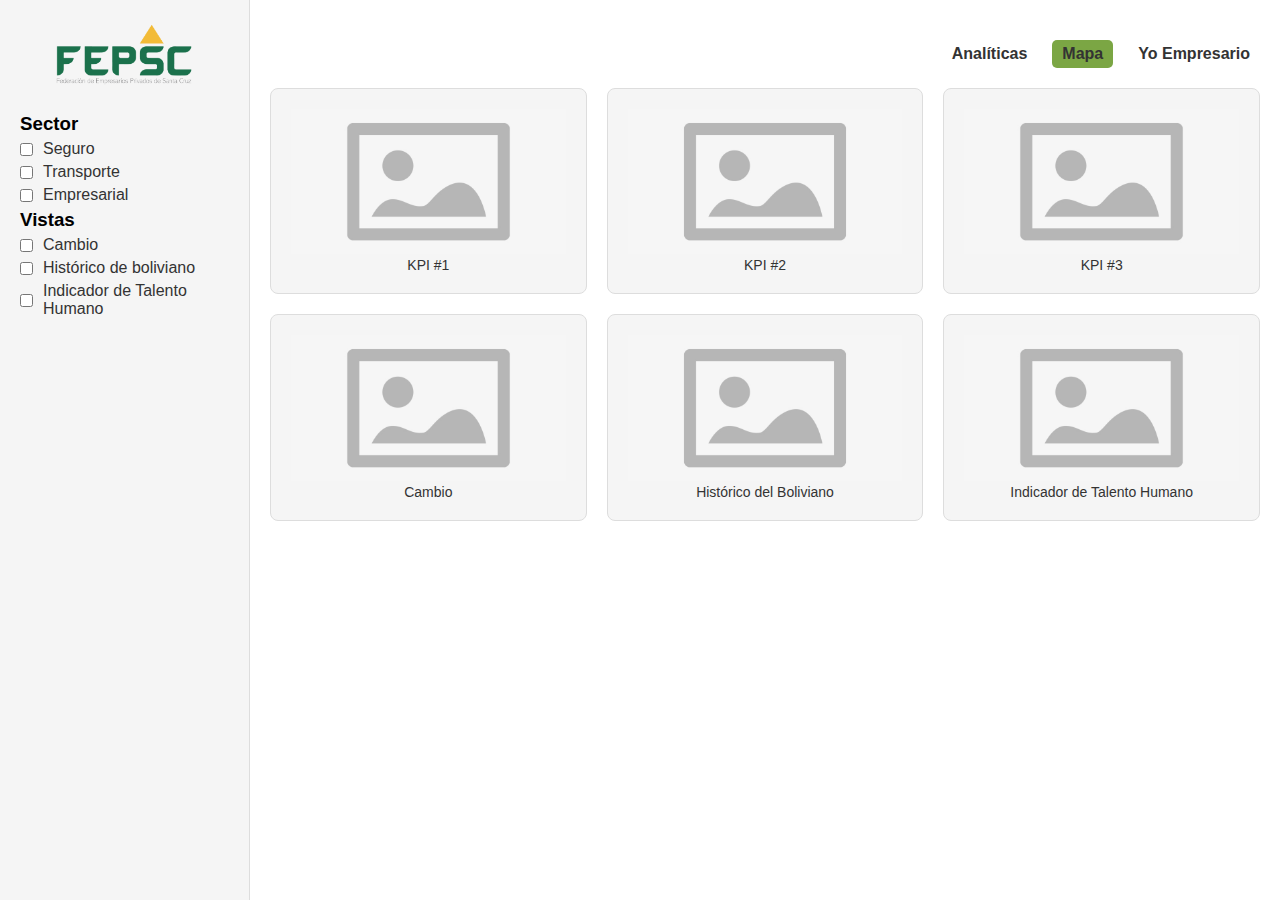
==== html/index.html @ 149c4485 "HTML y CSS" ====
<!DOCTYPE html>
<html lang="en">
<head>
    <meta charset="UTF-8">
    <meta name="viewport" content="width=device-width, initial-scale=1.0">
    <title>Dashboard Web - Pagina Principal</title>
    <link rel="stylesheet" href="../css/index.css">
</head>
<body>
    <div class="container">
        <aside class="sidebar">
            <img src="../images/fepscLogo.png" alt="FEPSC Logo" class="logo">
            <h3>Sector</h3>
            <div class="checkbox-group">
                <label><input type="checkbox" id="checkbox-seguro" onclick="toggleCardVisibility('card-seguro')"> Seguro</label>
                <label><input type="checkbox" id="checkbox-transporte" onclick="toggleCardVisibility('card-transporte')"> Transporte</label>
                <label><input type="checkbox" id="checkbox-empresarial" onclick="toggleCardVisibility('card-empresarial')"> Empresarial</label>
            </div>
            <h3>Vistas</h3>
            <div class="checkbox-group">
                <label><input type="checkbox" id="checkbox-cambio" onclick="toggleCardVisibility('card-cambio')"> Cambio</label>
                <label><input type="checkbox" id="checkbox-HdB" onclick="toggleCardVisibility('card-HdB')"> Histórico de boliviano</label>
                <label><input type="checkbox" id="checkbox-ITH" onclick="toggleCardVisibility('card-ITH')"> Indicador de Talento Humano</label>
            </div>
        </aside>
        <main class="content">
            <nav class="top-nav">
                <button id="toggleSidebar" class="toggle-btn">☰</button>
                <a href="index.html">Analíticas</a>
                <a href="maps.html" class="highlight">Mapa</a>
                <a href="yoEmpresario_list.html">Yo Empresario</a>
            </nav>
            <div class="card-container">
                <div class="card" id="card-seguro">
                    <img src="../images/imgplaceholder.png" alt="KPI 1" width="100%">   
                    KPI #1
                </div>
                <div class="card" id="card-transporte">
                    <img src="../images/imgplaceholder.png" alt="KPI 1" width="100%">
                    KPI #2
                </div>
                <div class="card" id="card-empresarial">
                    <img src="../images/imgplaceholder.png" alt="KPI 1" width="100%">
                    KPI #3
                </div>
                <div class="card" id="card-cambio">
                    <img src="../images/imgplaceholder.png" alt="KPI 1" width="100%">
                    Cambio
                </div>
                <div class="card" id="card-HdB">
                    <img src="../images/imgplaceholder.png" alt="KPI 1" width="100%">
                    Histórico del Boliviano
                </div>
                <div class="card" id="card-ITH">
                    <img src="../images/imgplaceholder.png" alt="KPI 1" width="100%">
                    Indicador de Talento Humano
                </div>
            </div>
        </main>
    </div>
    <script src="../js/toggleSidebar.js"></script>
    <script src="../js/toggleCard.js"></script>
</body>
</html>
---- css/index.css ----
* {
    margin: 0;
    padding: 0;
    box-sizing: border-box;
    font-family: Arial, sans-serif;
}

body {
    background-color: #fff;
    color: #fff;
}

.container {
    display: flex;
    flex-direction: row;
    margin-top: 20px;
}

.sidebar {
    width: 250px;
    background-color: #f5f5f5;
    color: #000;
    padding: 20px;
    height: 100vh;
    overflow-y: auto;
    position: fixed;
    left: 0;
    top: 0;
    transition: transform 0.3s ease;
    z-index: 1000;
    border-right: 1px solid #ddd;
}

.sidebar.hidden {
    transform: translateX(-100%);
}

.logo {
    display: block;
    width: 150px;
    margin: 0 auto 20px;
}

.toggle-btn {
    display: none;
    font-size: 18px;
    background-color: #7ba644;
    color: #fff;
    border: none;
    border-radius: 5px;
    padding: 4px 8px;
    cursor: pointer;
    margin-bottom: 20px;
    transition: background-color 0.3s, transform 0.2s;
}

.toggle-btn:hover {
    background-color: #5c8d38;
    transform: scale(1.05);
}

.checkbox-group label {
    display: flex;
    align-items: center;
    margin: 5px 0;
    color: #333;
}

.checkbox-group input {
    margin-right: 10px;
}

.content {
    flex: 1;
    padding: 20px;
    margin-left: 250px;
}

.top-nav {
    display: flex;
    justify-content: end;
    align-items: end;
    gap: 15px;
    margin-bottom: 20px;
}

.top-nav a {
    color: #333;
    text-decoration: none;
    font-weight: bold;
    padding: 5px 10px;
    transition: background-color 0.3s, color 0.3s;
}

.top-nav a:hover {
    background-color: #d3d3d3;
    color: #333;
    border-radius: 5px;
}

.highlight {
    background-color: #7ba644;
    color: #fff;
    border-radius: 5px;
}

.highlight:hover {
    background-color: #5c8d38;
    color: #fff;
}

.card-container {
    display: grid;
    grid-template-columns: repeat(3, 1fr);
    gap: 20px;
}

.card {
    background-color: #f5f5f5;
    border: 1px solid #ddd;
    border-radius: 8px;
    padding: 20px;
    text-align: center;
    font-size: 14px;
    color: #333;
}

.fab.add-btn {
    width: 40px;
    height: 40px;
    background-color: #7ba644;
    color: #fff;
    border: none;
    border-radius: 50%;
    display: flex;
    align-items: center;
    justify-content: center;
    font-size: 24px;
    text-decoration: none;
    cursor: pointer;
    transition: background-color 0.3s;
}

.fab.add-btn:hover {
    background-color: #5c8d38;
}


@media (max-width: 768px) {
    .container {
        flex-direction: column;
    }

    .sidebar {
        transform: translateX(-100%);
        position: fixed;
        z-index: 1000;
        height: 100vh;
    }

    .sidebar.active {
        transform: translateX(0);
    }

    .toggle-btn {
        display: inline;
        position: fixed;
        top: 10px;
        left: 10px;
        z-index: 1001;
    }

    .content {
        margin-left: 0;
        margin-top: 60px;
    }

    .card-container {
        grid-template-columns: 1fr;
    }
}
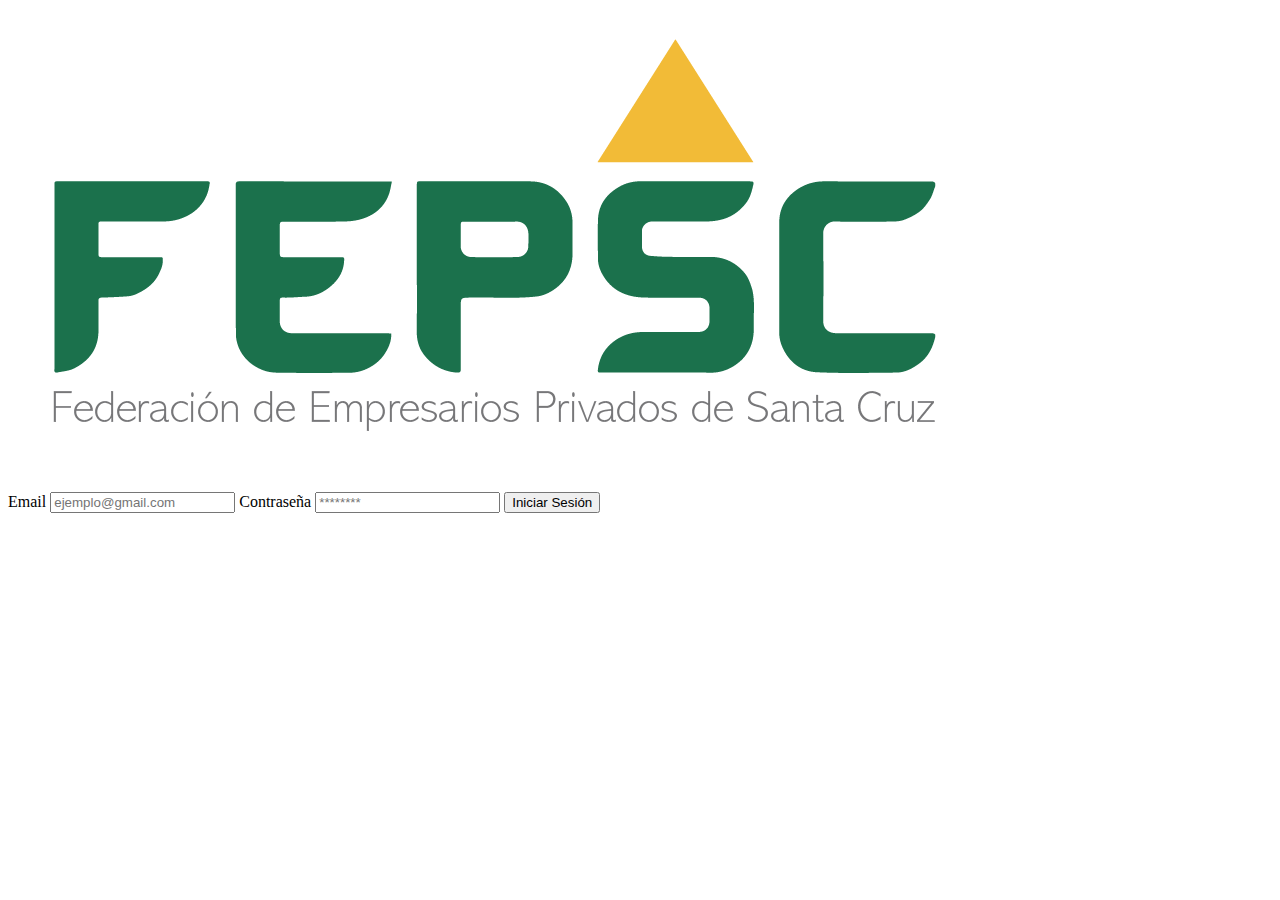
==== commit 473f7e37: "cambio nombre" ====
--- a/html/index.html
+++ b/html/index.html
@@ -3,62 +3,23 @@
 <head>
     <meta charset="UTF-8">
     <meta name="viewport" content="width=device-width, initial-scale=1.0">
-    <title>Dashboard Web - Pagina Principal</title>
-    <link rel="stylesheet" href="../css/index.css">
+    <title>Iniciar Sesion</title>
+    <link rel="stylesheet" href="../css/style.css">
 </head>
 <body>
-    <div class="container">
-        <aside class="sidebar">
+    <div class="login-container">
+        <div class="login-box">
             <img src="../images/fepscLogo.png" alt="FEPSC Logo" class="logo">
-            <h3>Sector</h3>
-            <div class="checkbox-group">
-                <label><input type="checkbox" id="checkbox-seguro" onclick="toggleCardVisibility('card-seguro')"> Seguro</label>
-                <label><input type="checkbox" id="checkbox-transporte" onclick="toggleCardVisibility('card-transporte')"> Transporte</label>
-                <label><input type="checkbox" id="checkbox-empresarial" onclick="toggleCardVisibility('card-empresarial')"> Empresarial</label>
-            </div>
-            <h3>Vistas</h3>
-            <div class="checkbox-group">
-                <label><input type="checkbox" id="checkbox-cambio" onclick="toggleCardVisibility('card-cambio')"> Cambio</label>
-                <label><input type="checkbox" id="checkbox-HdB" onclick="toggleCardVisibility('card-HdB')"> Histórico de boliviano</label>
-                <label><input type="checkbox" id="checkbox-ITH" onclick="toggleCardVisibility('card-ITH')"> Indicador de Talento Humano</label>
-            </div>
-        </aside>
-        <main class="content">
-            <nav class="top-nav">
-                <button id="toggleSidebar" class="toggle-btn">☰</button>
-                <a href="index.html">Analíticas</a>
-                <a href="maps.html" class="highlight">Mapa</a>
-                <a href="yoEmpresario_list.html">Yo Empresario</a>
-            </nav>
-            <div class="card-container">
-                <div class="card" id="card-seguro">
-                    <img src="../images/imgplaceholder.png" alt="KPI 1" width="100%">   
-                    KPI #1
-                </div>
-                <div class="card" id="card-transporte">
-                    <img src="../images/imgplaceholder.png" alt="KPI 1" width="100%">
-                    KPI #2
-                </div>
-                <div class="card" id="card-empresarial">
-                    <img src="../images/imgplaceholder.png" alt="KPI 1" width="100%">
-                    KPI #3
-                </div>
-                <div class="card" id="card-cambio">
-                    <img src="../images/imgplaceholder.png" alt="KPI 1" width="100%">
-                    Cambio
-                </div>
-                <div class="card" id="card-HdB">
-                    <img src="../images/imgplaceholder.png" alt="KPI 1" width="100%">
-                    Histórico del Boliviano
-                </div>
-                <div class="card" id="card-ITH">
-                    <img src="../images/imgplaceholder.png" alt="KPI 1" width="100%">
-                    Indicador de Talento Humano
-                </div>
-            </div>
-        </main>
+            <form>
+                <label for="email">Email</label>
+                <input type="text" id="email" placeholder="ejemplo@gmail.com">
+                
+                <label for="password">Contraseña</label>
+                <input type="password" id="password" placeholder="********">
+                
+                <button type="button" onclick="window.location.href='paginaPrincipal.html'">Iniciar Sesión</button>
+            </form>
+        </div>
     </div>
-    <script src="../js/toggleSidebar.js"></script>
-    <script src="../js/toggleCard.js"></script>
 </body>
-</html>
+</html>